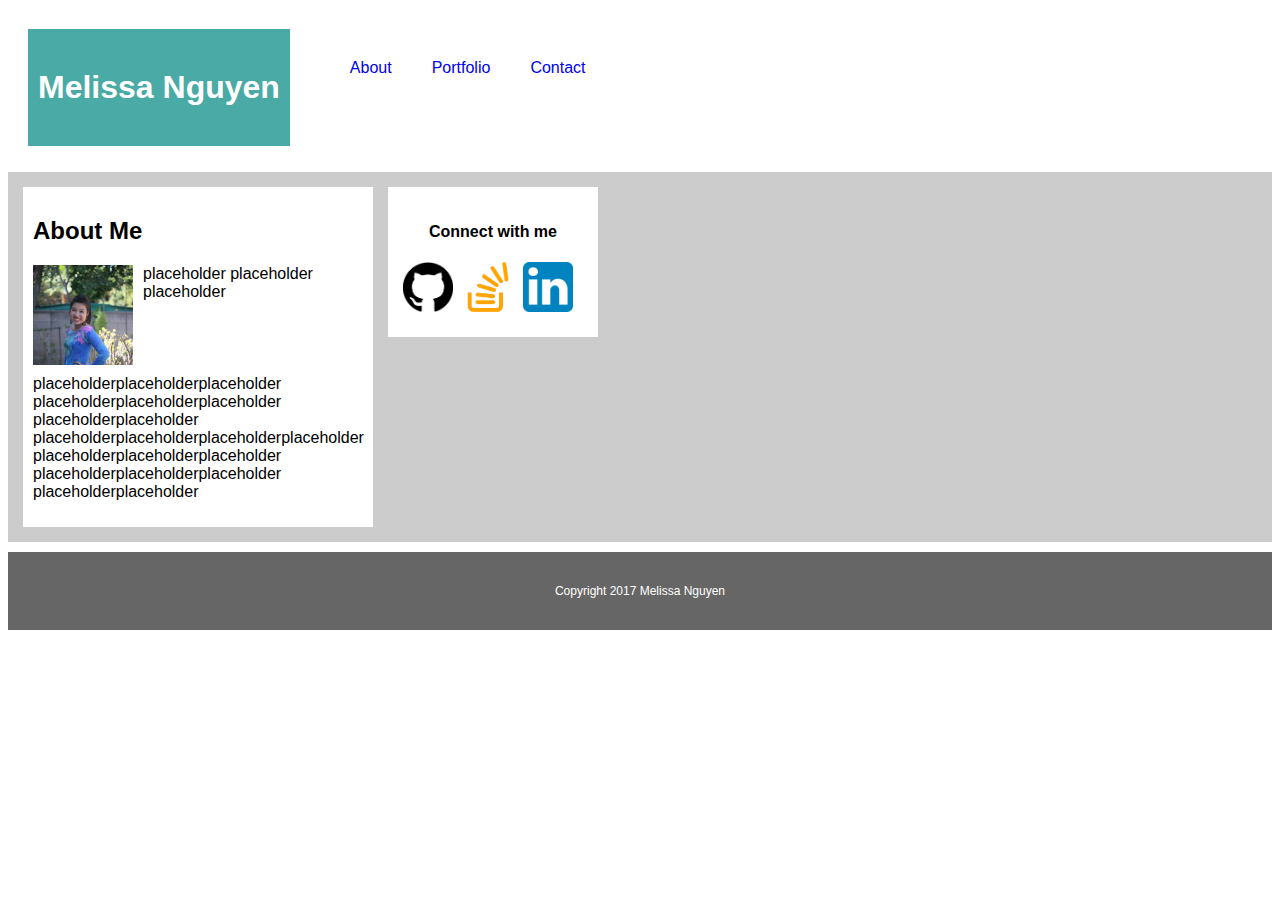
==== index.html @ 08b5e782 "Added HW1" ====
<!DOCTYPE html>
<html>
<head>
	<title>Home</title>
	<link rel="stylesheet" type="text/css" href="assets/css/style.css">
</head>
<body>
	<div id="content">
		<header>	
			<h1 id="name">Melissa Nguyen</h1>
			<nav>
				<ul>
					<li><a href="index.html">About</a></li>
					<li><a href="portfolio.html">Portfolio</a></li>
					<li><a href="contact.html">Contact</a></li>
				</ul>
			</nav>
		</header>
		<div id="info">		
			<section>
				<div id="aboutme" class="clearfix">
					<h2>About Me</h2>
					<img src="assets/images/profile.jpg.jpg"/>
					<p>placeholder placeholder placeholder placeholderplaceholderplaceholder placeholderplaceholderplaceholder placeholderplaceholder placeholderplaceholderplaceholderplaceholder placeholderplaceholderplaceholder placeholderplaceholderplaceholder placeholderplaceholder</p>
				</div>
			</section>
			<section>	
				<div id="connect">
					<h4>Connect with me</h4>
					<a href="https://github.com/nguyenmelissa23" target="_blank"><img src="assets/images/github.png"/></a>
					<a href="http://stackoverflow.com/cv/nguyenmelissa23" target="_blank"><img src="assets/images/stackoverflow.png"/></a>
					<a href="https://www.linkedin.com/in/nguyenmelissa23" target="_blank"><img src="assets/images/linkedin.png"/></a>
				</div>
			</section>
		</div>
		<footer>
			<p>Copyright 2017 Melissa Nguyen</p>
		</footer>
	</div>
</body>
</html>
---- assets/css/style.css ----
* {
	font-family: 'Arial', sans-serif;
}

#name {
	background-color: #4aaaa5;
	color: white;
	padding: 40px 10px 40px 10px;
	float: left;

}

nav {
	float:right;
	margin-right: 5px;
	margin-top: 15px;
}

li{
	float: left;
	padding: 20px;
	text-decoration: none;
	list-style: none;
}

a{
	text-decoration: none;
}

header {
	display: inline-block;
	background-color: #ffffff;
	border-color:#cccccc ;
	margin: 0px 0px 0px 20px;
	font-family: 'Georgia', serif;
	}

#info {
	overflow: auto;
	background-color: #ccc;
	padding: 15px;
}

#content {
	background-color: #ffffff;
	position: relative;
}

.section {
}

#connect, #aboutme {
	background-color:white;
}

#aboutme, #portfolio {
	overflow: auto;
	float:left;
	padding: 10px;
	width: 330px;
	text-align: left;
}

#connect {
	float:right;
	position: absolute;
	left: 380px ;
	padding: 15px;
	align-content: center;
	text-align: center;
}

img {
	width: 100px;
	float: left;
	margin: 0px 10px 10px 0px;
}

#connect img{
	width: 50px;
}

footer {
	background-color: #666666;
	position: relative;
	top: 10px;
	padding: 20px;
	color: white;
	text-align: center;
	font-size: 12px;
}

.clearfix {
	overflow: auto;
}
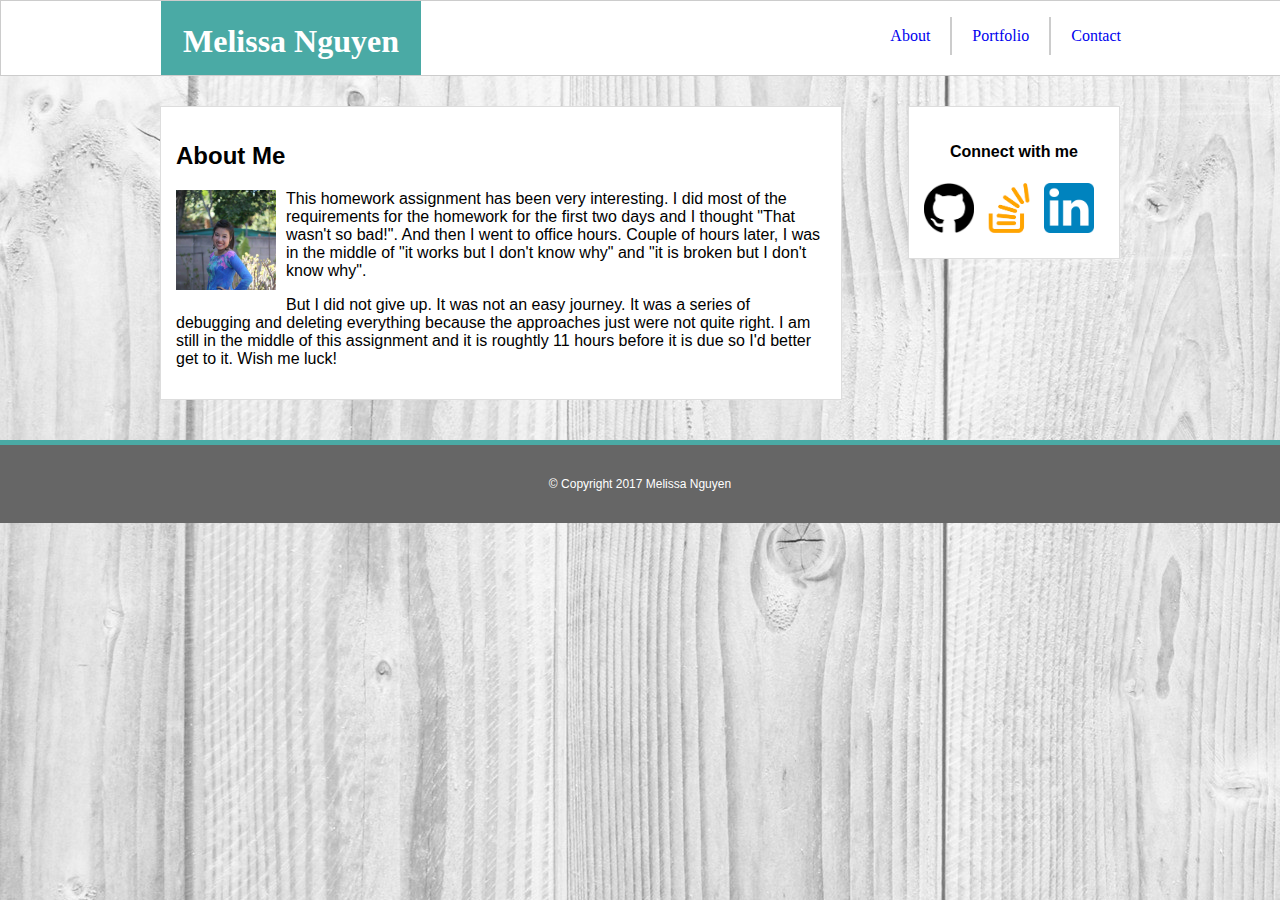
==== commit a2331751: "HW1" ====
--- a/index.html
+++ b/index.html
@@ -3,38 +3,39 @@
 <head>
 	<title>Home</title>
 	<link rel="stylesheet" type="text/css" href="assets/css/style.css">
+	<link type="text/css" href="assets/css/reset.css">
 </head>
 <body>
 	<div id="content">
-		<header>	
-			<h1 id="name">Melissa Nguyen</h1>
-			<nav>
-				<ul>
-					<li><a href="index.html">About</a></li>
-					<li><a href="portfolio.html">Portfolio</a></li>
-					<li><a href="contact.html">Contact</a></li>
-				</ul>
-			</nav>
+		<header>
+			<div id="head">
+				<h1 id="name">Melissa Nguyen</h1>
+				<nav>
+					<ul>
+						<li id="navfirst"><a href="index.html">About</a></li>
+						<li><a href="portfolio.html">Portfolio</a></li>
+						<li id="navlast"><a href="contact.html">Contact</a></li>
+					</ul>
+				</nav>
+				<div class="clear"></div>
+			</div>
 		</header>
 		<div id="info">		
-			<section>
-				<div id="aboutme" class="clearfix">
-					<h2>About Me</h2>
-					<img src="assets/images/profile.jpg.jpg"/>
-					<p>placeholder placeholder placeholder placeholderplaceholderplaceholder placeholderplaceholderplaceholder placeholderplaceholder placeholderplaceholderplaceholderplaceholder placeholderplaceholderplaceholder placeholderplaceholderplaceholder placeholderplaceholder</p>
-				</div>
-			</section>
-			<section>	
-				<div id="connect">
-					<h4>Connect with me</h4>
-					<a href="https://github.com/nguyenmelissa23" target="_blank"><img src="assets/images/github.png"/></a>
-					<a href="http://stackoverflow.com/cv/nguyenmelissa23" target="_blank"><img src="assets/images/stackoverflow.png"/></a>
-					<a href="https://www.linkedin.com/in/nguyenmelissa23" target="_blank"><img src="assets/images/linkedin.png"/></a>
-				</div>
-			</section>
+			<div id="aboutme" class="clearfix position">
+				<h2>About Me</h2>
+				<img src="assets/images/profile.jpg.jpg"/>
+				<p>This homework assignment has been very interesting. I did most of the requirements for the homework for the first two days and I thought "That wasn't so bad!". And then I went to office hours. Couple of hours later, I was in the middle of "it works but I don't know why" and "it is broken but I don't know why".</p>
+				<p>But I did not give up. It was not an easy journey. It was a series of debugging and deleting everything because the approaches just were not quite right. I am still in the middle of this assignment and it is roughtly 11 hours before it is due so I'd better get to it. Wish me luck! </p>
+			</div>
+			<div id="connect" class="position">
+				<h4>Connect with me</h4>
+				<a href="https://github.com/nguyenmelissa23" target="_blank"><img src="assets/images/github.png"/></a>
+				<a href="http://stackoverflow.com/cv/nguyenmelissa23" target="_blank"><img src="assets/images/stackoverflow.png"/></a>					<a href="https://www.linkedin.com/in/nguyenmelissa23" target="_blank"><img src="assets/images/linkedin.png"/></a>
+			</div>
+			<div class="clear"></div>
 		</div>
 		<footer>
-			<p>Copyright 2017 Melissa Nguyen</p>
+			<p>&#169 Copyright 2017 Melissa Nguyen</p>
 		</footer>
 	</div>
 </body>
--- a/assets/css/style.css
+++ b/assets/css/style.css
@@ -1,26 +1,41 @@
 * {
+
+}
+
+body {
+	margin: 0px;
+	background-color: #ccc;
+	background-image: url("bgwood.jpg") ;
 	font-family: 'Arial', sans-serif;
+	font-color: #777777;
 }
 
 #name {
 	background-color: #4aaaa5;
 	color: white;
-	padding: 40px 10px 40px 10px;
+	padding: 22px;
+	height: 30px;
 	float: left;
-
 }
 
 nav {
-	float:right;
-	margin-right: 5px;
-	margin-top: 15px;
+	float: right;
 }
 
 li{
 	float: left;
-	padding: 20px;
+	padding: 10px 20px 10px 20px;
 	text-decoration: none;
 	list-style: none;
+	border-left: solid 2px #ccc;
+}
+
+#navlast{
+	padding-right: 0px;
+}
+
+#navfirst {
+	border-left: #ffffff;
 }
 
 a{
@@ -28,46 +43,52 @@
 }
 
 header {
-	display: inline-block;
 	background-color: #ffffff;
-	border-color:#cccccc ;
-	margin: 0px 0px 0px 20px;
 	font-family: 'Georgia', serif;
-	}
+	width: 100%;
+	margin: 0 auto;
+	border: solid 1.5px #cccccc;
+}
+
+#head {
+	width: 960px;
+	margin: 0 auto;
+}
 
 #info {
 	overflow: auto;
-	background-color: #ccc;
-	padding: 15px;
+	padding: 30px;
+	margin: 0 auto;
+	width: 960px;
 }
 
 #content {
-	background-color: #ffffff;
-	position: relative;
+	;
 }
 
-.section {
-}
-
-#connect, #aboutme {
+#contact, #aboutme, #portfolio {
+	padding: 15px;
+	text-align: left;
 	background-color:white;
-}
-
-#aboutme, #portfolio {
-	overflow: auto;
-	float:left;
-	padding: 10px;
-	width: 330px;
-	text-align: left;
+	width: 650px;
+	border: solid 1.5px #dddddd;
+	margin: 0 auto;
+	float: left;
 }
 
 #connect {
-	float:right;
-	position: absolute;
-	left: 380px ;
 	padding: 15px;
 	align-content: center;
 	text-align: center;
+	background-color:white;
+	margin: 0 auto;
+	float: right;
+	border: solid 1.5px #dddddd;
+}
+
+.position{
+	display: inline-block;
+	vertical-align: top;
 }
 
 img {
@@ -80,6 +101,11 @@
 	width: 50px;
 }
 
+#msgbox{
+	width: 500px;
+	height: 100px;
+}
+
 footer {
 	background-color: #666666;
 	position: relative;
@@ -88,8 +114,24 @@
 	color: white;
 	text-align: center;
 	font-size: 12px;
+	border-top: solid 5px #4aaaa5;
+	clear: both;
 }
 
 .clearfix {
 	overflow: auto;
+}
+
+#name {
+	margin: 0px;
+}
+
+.clear {
+	clear: both;
+}
+
+.imgsize {
+	width: 170px;
+	background: gray;
+	margin-right: 10px;
 }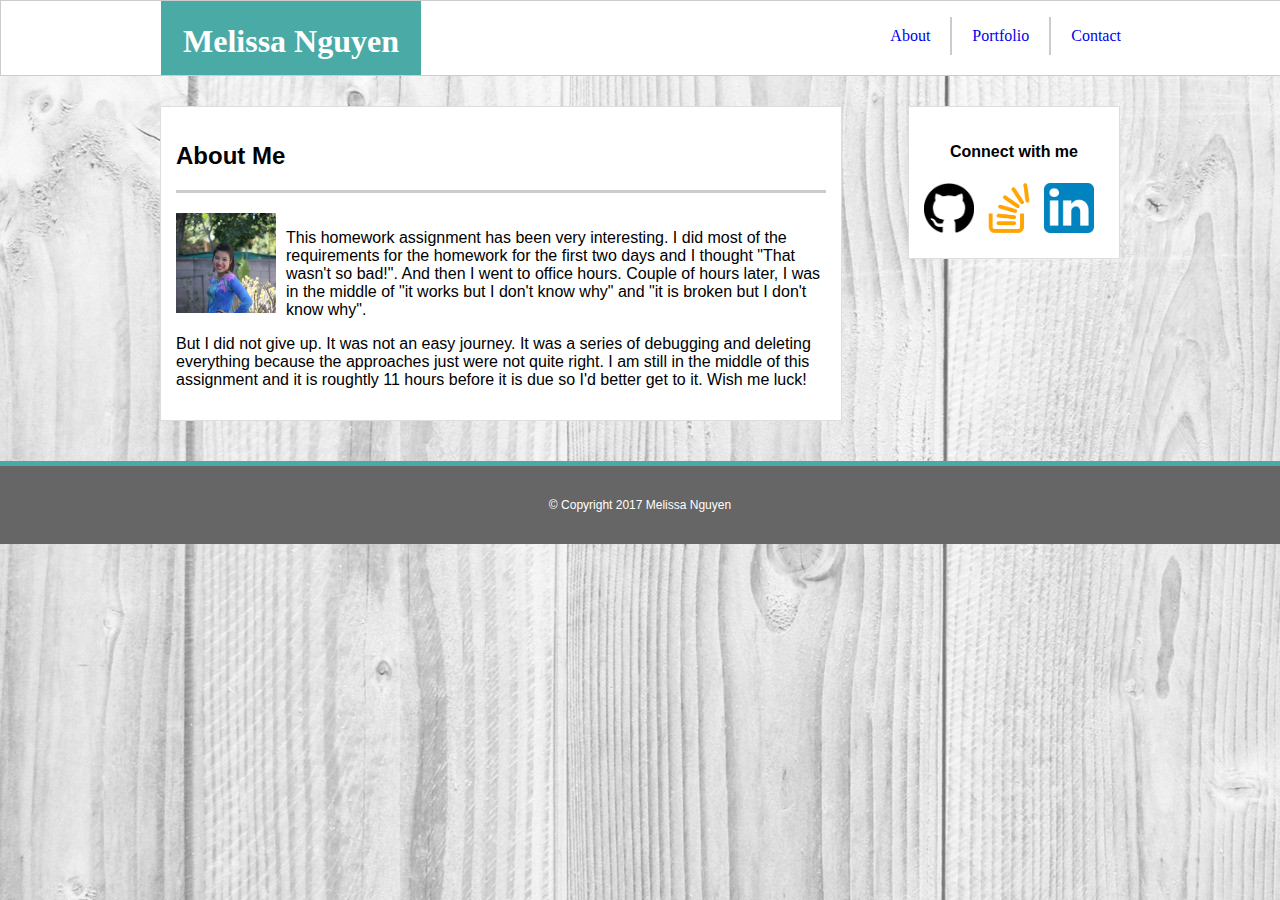
==== commit 4865512c: "Completed HW1" ====
--- a/index.html
+++ b/index.html
@@ -23,9 +23,11 @@
 		<div id="info">		
 			<div id="aboutme" class="clearfix position">
 				<h2>About Me</h2>
-				<img src="assets/images/profile.jpg.jpg"/>
-				<p>This homework assignment has been very interesting. I did most of the requirements for the homework for the first two days and I thought "That wasn't so bad!". And then I went to office hours. Couple of hours later, I was in the middle of "it works but I don't know why" and "it is broken but I don't know why".</p>
-				<p>But I did not give up. It was not an easy journey. It was a series of debugging and deleting everything because the approaches just were not quite right. I am still in the middle of this assignment and it is roughtly 11 hours before it is due so I'd better get to it. Wish me luck! </p>
+					<div id="maininfo">
+						<img src="assets/images/profile.jpg.jpg"/>
+						<p>This homework assignment has been very interesting. I did most of the requirements for the homework for the first two days and I thought "That wasn't so bad!". And then I went to office hours. Couple of hours later, I was in the middle of "it works but I don't know why" and "it is broken but I don't know why".</p>
+						<p>But I did not give up. It was not an easy journey. It was a series of debugging and deleting everything because the approaches just were not quite right. I am still in the middle of this assignment and it is roughtly 11 hours before it is due so I'd better get to it. Wish me luck! </p>
+					</div>
 			</div>
 			<div id="connect" class="position">
 				<h4>Connect with me</h4>
--- a/assets/css/style.css
+++ b/assets/css/style.css
@@ -103,7 +103,7 @@
 
 #msgbox{
 	width: 500px;
-	height: 100px;
+	height: 50px;
 }
 
 footer {
@@ -131,7 +131,70 @@
 }
 
 .imgsize {
-	width: 170px;
+	width: 193px;
 	background: gray;
-	margin-right: 10px;
+	margin-right: 22px;
+	height: 150px;
+}
+
+
+#maininfo {
+	border-top: solid 3px #cccccc;
+	padding-top: 20px;
+}
+
+
+
+#codepenweb {
+	position: relative;
+	width: 100%;
+	text-align: center;
+}
+
+#codepenweb h3 {
+	background-color: #4aaaa5;
+	position: absolute;
+	left: 15px;
+	top: 73px;
+	padding: 10px;
+	border: 1px solid #fff;
+	width: 130px;
+	color: #fff;
+	margin: 5px;
+	text-align: center;
+}
+
+#scratch {
+	position: relative;
+	width: 100%;
+}
+
+#scratch h3 {
+	background-color: #4aaaa5;
+	position: absolute;
+	left: 231px;
+	top: 73px;
+	padding: 10px;
+	border: 1px solid #fff;
+	width: 130px;
+	color: #fff;
+	margin: 5px;
+}
+
+#codepenport {
+	position: relative;
+	width: 100%;
+}
+
+#codepenport h3 {
+	background-color: #4aaaa5;
+	position: absolute;
+	left: 445px;
+	top: 73px;
+	padding: 10px;
+	border: 1px solid #fff;
+	width: 130px;
+	color: #fff;
+	margin: 5px;
+	text-align: center;
 }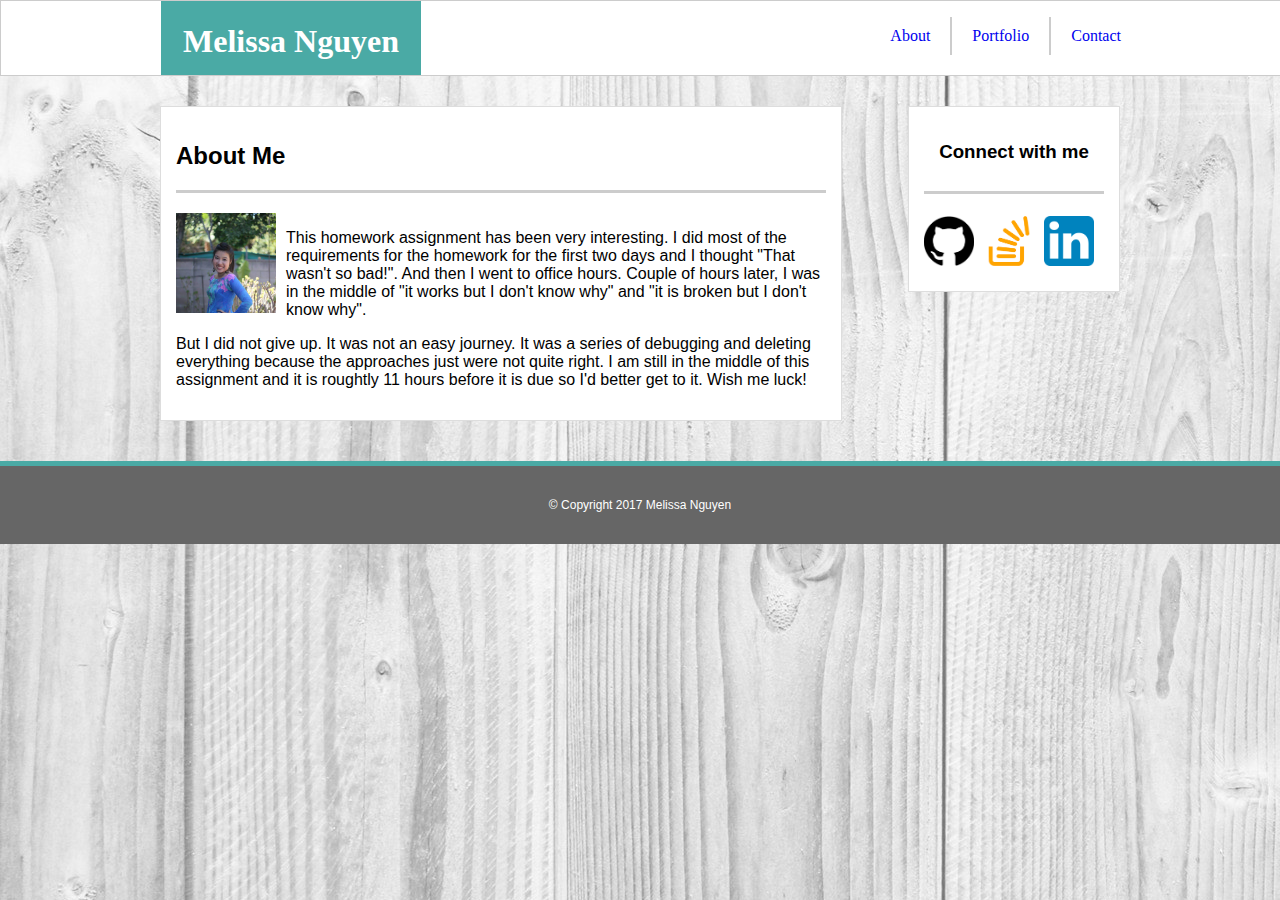
==== commit bfc7d846: "final 1.0" ====
--- a/index.html
+++ b/index.html
@@ -30,9 +30,11 @@
 					</div>
 			</div>
 			<div id="connect" class="position">
-				<h4>Connect with me</h4>
-				<a href="https://github.com/nguyenmelissa23" target="_blank"><img src="assets/images/github.png"/></a>
-				<a href="http://stackoverflow.com/cv/nguyenmelissa23" target="_blank"><img src="assets/images/stackoverflow.png"/></a>					<a href="https://www.linkedin.com/in/nguyenmelissa23" target="_blank"><img src="assets/images/linkedin.png"/></a>
+				<h3>Connect with me</h3>
+				<div id="link">
+					<a href="https://github.com/nguyenmelissa23" target="_blank"><img src="assets/images/github.png"/></a>
+					<a href="http://stackoverflow.com/cv/nguyenmelissa23" target="_blank"><img src="assets/images/stackoverflow.png"/></a>					<a href="https://www.linkedin.com/in/nguyenmelissa23" target="_blank"><img src="assets/images/linkedin.png"/></a>
+				</div>
 			</div>
 			<div class="clear"></div>
 		</div>
--- a/assets/css/style.css
+++ b/assets/css/style.css
@@ -86,6 +86,11 @@
 	border: solid 1.5px #dddddd;
 }
 
+#link {
+	border-top: solid 3px #cccccc;
+	padding-top: 22px;
+	margin-top: 28px;
+}
 .position{
 	display: inline-block;
 	vertical-align: top;
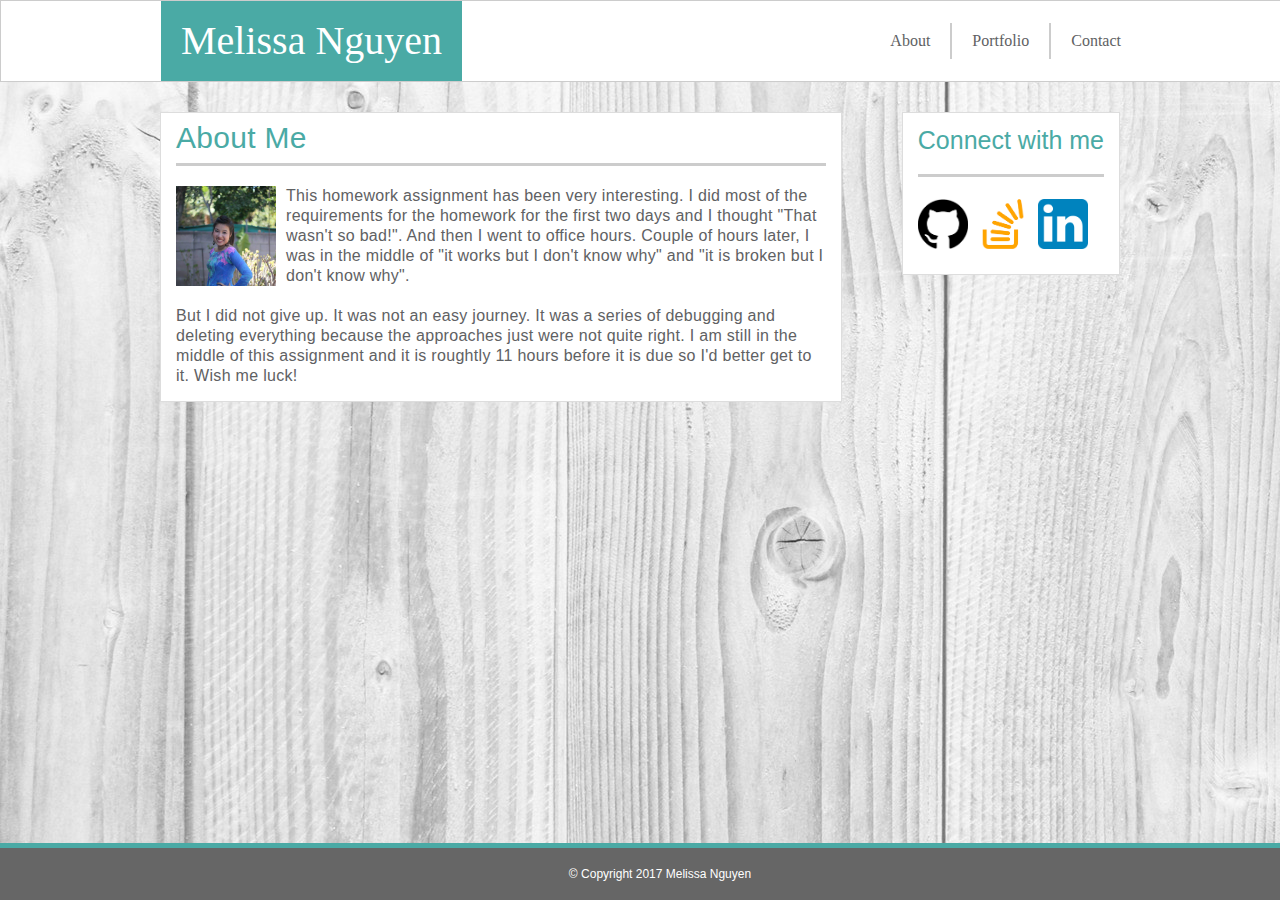
==== commit c2634b7e: "final 2" ====
--- a/index.html
+++ b/index.html
@@ -1,9 +1,10 @@
 <!DOCTYPE html>
-<html>
+<html lang="en">
 <head>
+	<meta charset="UTF-8">
 	<title>Home</title>
+	<link rel="stylesheet" type="text/css" href="assets/css/reset.css">
 	<link rel="stylesheet" type="text/css" href="assets/css/style.css">
-	<link type="text/css" href="assets/css/reset.css">
 </head>
 <body>
 	<div id="content">
@@ -24,22 +25,24 @@
 			<div id="aboutme" class="clearfix position">
 				<h2>About Me</h2>
 					<div id="maininfo">
-						<img src="assets/images/profile.jpg.jpg"/>
+						<img src="assets/images/profile.jpg.jpg" alt="profile picture"/>
 						<p>This homework assignment has been very interesting. I did most of the requirements for the homework for the first two days and I thought "That wasn't so bad!". And then I went to office hours. Couple of hours later, I was in the middle of "it works but I don't know why" and "it is broken but I don't know why".</p>
+						<br>
 						<p>But I did not give up. It was not an easy journey. It was a series of debugging and deleting everything because the approaches just were not quite right. I am still in the middle of this assignment and it is roughtly 11 hours before it is due so I'd better get to it. Wish me luck! </p>
 					</div>
 			</div>
 			<div id="connect" class="position">
 				<h3>Connect with me</h3>
 				<div id="link">
-					<a href="https://github.com/nguyenmelissa23" target="_blank"><img src="assets/images/github.png"/></a>
-					<a href="http://stackoverflow.com/cv/nguyenmelissa23" target="_blank"><img src="assets/images/stackoverflow.png"/></a>					<a href="https://www.linkedin.com/in/nguyenmelissa23" target="_blank"><img src="assets/images/linkedin.png"/></a>
+					<a href="https://github.com/nguyenmelissa23" target="_blank"><img src="assets/images/github.png" alt="GitHub"/></a>
+					<a href="http://stackoverflow.com/cv/nguyenmelissa23" target="_blank"><img src="assets/images/stackoverflow.png" alt="StackOverflow"/></a>					<a href="https://www.linkedin.com/in/nguyenmelissa23" target="_blank"><img src="assets/images/linkedin.png" alt="LinkedIn"/></a>
 				</div>
 			</div>
 			<div class="clear"></div>
+			<div class="push"></div>
 		</div>
 		<footer>
-			<p>&#169 Copyright 2017 Melissa Nguyen</p>
+			<p>&#169; Copyright 2017 Melissa Nguyen</p>
 		</footer>
 	</div>
 </body>
--- a/assets/css/style.css
+++ b/assets/css/style.css
@@ -13,13 +13,15 @@
 #name {
 	background-color: #4aaaa5;
 	color: white;
-	padding: 22px;
+	padding: 20px 20px 30px 20px;
 	height: 30px;
 	float: left;
+	margin: 0px;
 }
 
 nav {
 	float: right;
+	margin-top: 22px;
 }
 
 li{
@@ -40,6 +42,7 @@
 
 a{
 	text-decoration: none;
+	color:#606163;
 }
 
 header {
@@ -74,6 +77,9 @@
 	border: solid 1.5px #dddddd;
 	margin: 0 auto;
 	float: left;
+	color:#606163;
+	letter-spacing: 0.3px;
+	line-height: 20px;
 }
 
 #connect {
@@ -89,7 +95,7 @@
 #link {
 	border-top: solid 3px #cccccc;
 	padding-top: 22px;
-	margin-top: 28px;
+	margin-top: 21px;
 }
 .position{
 	display: inline-block;
@@ -106,29 +112,29 @@
 	width: 50px;
 }
 
-#msgbox{
-	width: 500px;
-	height: 50px;
-}
-
 footer {
 	background-color: #666666;
-	position: relative;
-	top: 10px;
 	padding: 20px;
 	color: white;
 	text-align: center;
 	font-size: 12px;
 	border-top: solid 5px #4aaaa5;
 	clear: both;
-}
-
+	margin-top: 122px;
+	position: absolute;
+	bottom: 0;
+	width: 100%;
+}
+
+.push {
+	height: 50px;
+}
+
+.content {
+
+}
 .clearfix {
 	overflow: auto;
-}
-
-#name {
-	margin: 0px;
 }
 
 .clear {
@@ -148,8 +154,6 @@
 	padding-top: 20px;
 }
 
-
-
 #codepenweb {
 	position: relative;
 	width: 100%;
@@ -159,11 +163,11 @@
 #codepenweb h3 {
 	background-color: #4aaaa5;
 	position: absolute;
-	left: 15px;
+	left: -1px;
 	top: 73px;
 	padding: 10px;
 	border: 1px solid #fff;
-	width: 130px;
+	width: 164px;
 	color: #fff;
 	margin: 5px;
 	text-align: center;
@@ -177,11 +181,11 @@
 #scratch h3 {
 	background-color: #4aaaa5;
 	position: absolute;
-	left: 231px;
+	left: 213px;
 	top: 73px;
 	padding: 10px;
 	border: 1px solid #fff;
-	width: 130px;
+	width: 164px;
 	color: #fff;
 	margin: 5px;
 }
@@ -194,12 +198,40 @@
 #codepenport h3 {
 	background-color: #4aaaa5;
 	position: absolute;
-	left: 445px;
+	left: 428px;
 	top: 73px;
 	padding: 10px;
 	border: 1px solid #fff;
-	width: 130px;
+	width: 164px;
 	color: #fff;
 	margin: 5px;
 	text-align: center;
+}
+
+h1 {
+	font-size: 40px;
+}
+h2 {
+	font-size: 30px;
+	padding-bottom: 15px;
+	color: #4aaaa5;
+}
+
+h3 {
+	font-size: 25px;
+	color: #4aaaa5;
+}
+
+button {
+	background: #4aaaa5;
+	border: none;
+	color: white;
+	padding: 5px;
+	border-radius: 5px;
+}
+
+textarea {
+	font-family: 'Arial', sans-serif;
+	width: 300px;
+	height: 100px;
 }